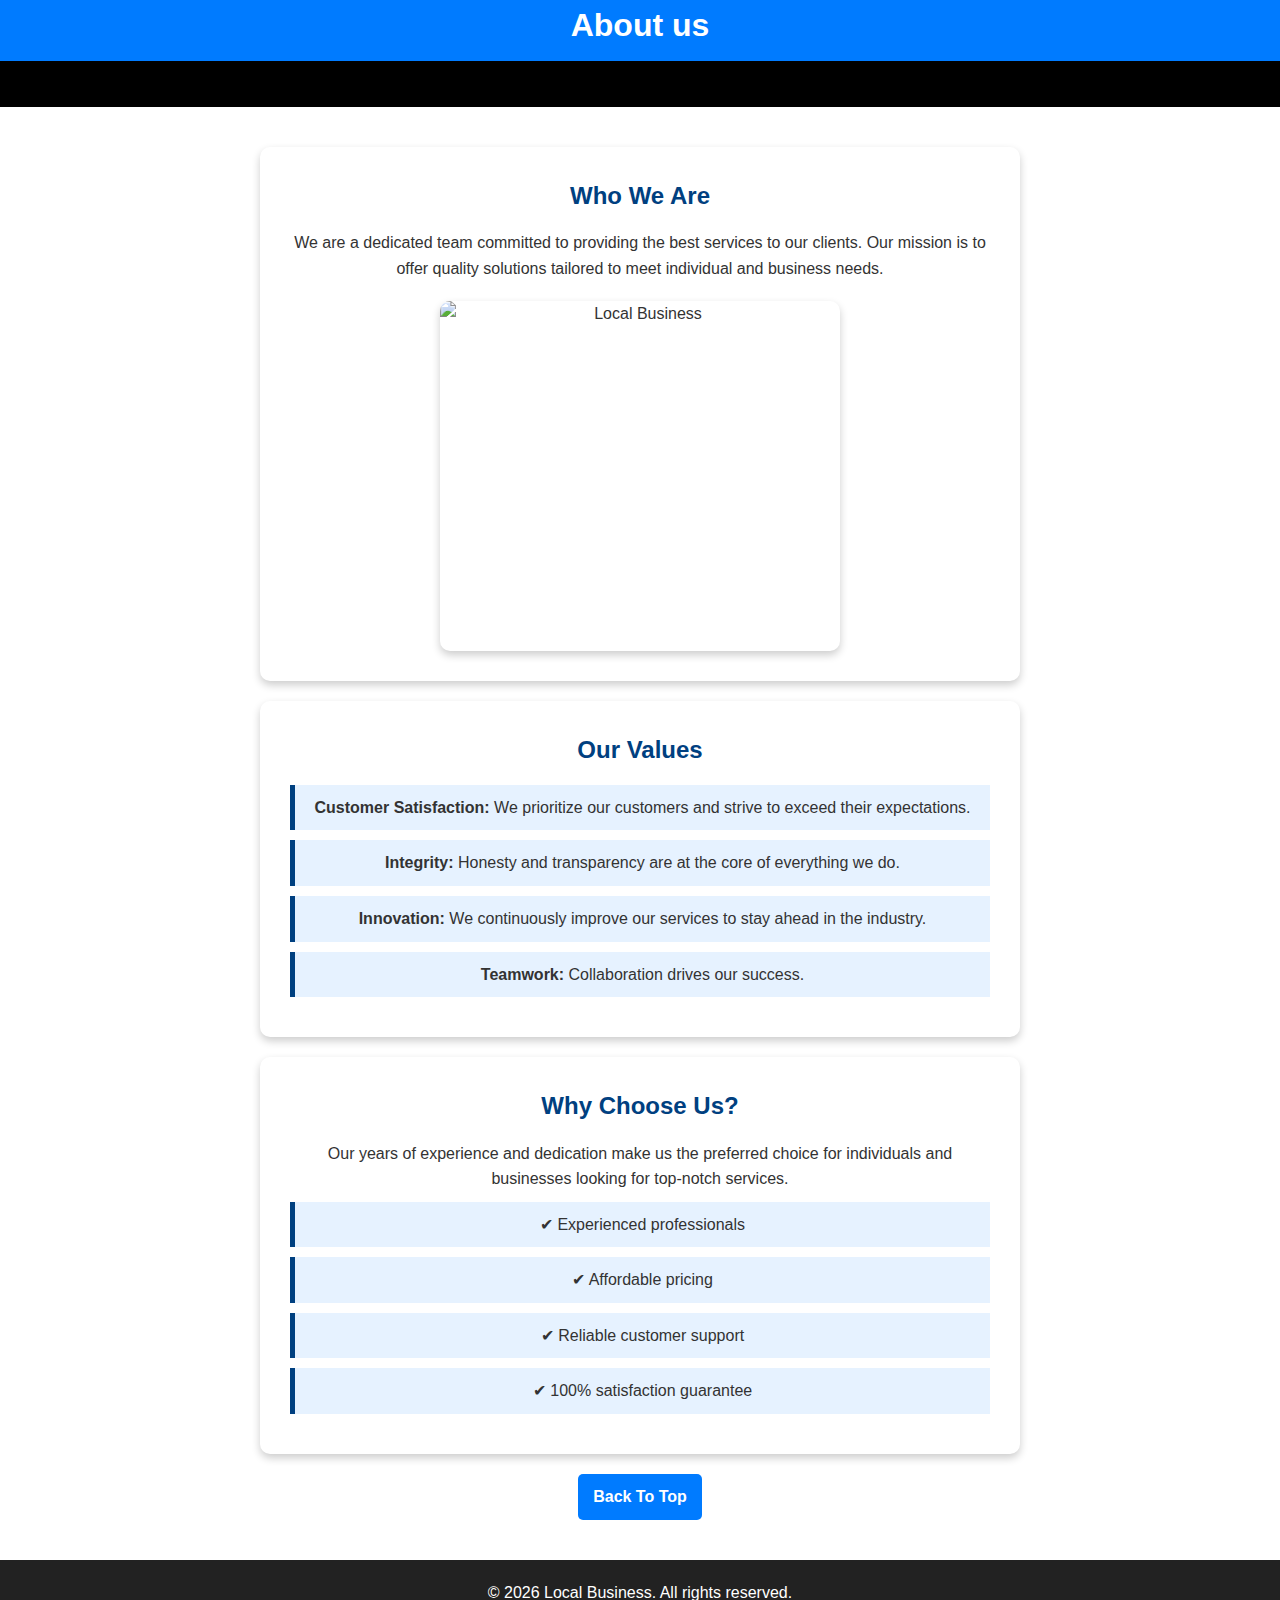
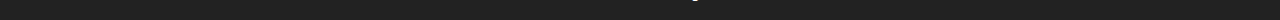
==== about.html @ 0ed73340 "deploy" ====
<!DOCTYPE html>
<html lang="en">
<head>
    <meta charset="UTF-8">
    <meta name="viewport" content="width=device-width, initial-scale=1.0">
    <title>About Us - Local Business</title>
    <link rel="stylesheet" href="styles.css" type="text/css">
    <script src="main.js" defer></script>
</head>
<body>
    <header>
        <h1>About us</h1>
        <nav>
            <ul>
                <li><a href="index.html">Main Home</a></li>
                <li><a href="home.html">Home</a></li>
                <li><a href="services.html">Services</a></li>
                <li><a href="contact.html">Conatct Us</a></li>
            </ul>
        </nav>
    </header>
    <main>
        <section class="about-intro">
            <h2>Who We Are</h2>
            <p>We are a dedicated team committed to providing the best services to our clients. Our mission is to offer quality solutions tailored to meet individual and business needs.</p>
            <figure>
                <img src="aboutpage.png" alt="Local Business" title="About the Page" width="400" height="350">
            </figure>
        </section>
        
        <section class="our-values">
            <h2>Our Values</h2>
            <ul>
                <li><strong>Customer Satisfaction:</strong> We prioritize our customers and strive to exceed their expectations.</li>
                <li><strong>Integrity:</strong> Honesty and transparency are at the core of everything we do.</li>
                <li><strong>Innovation:</strong> We continuously improve our services to stay ahead in the industry.</li>
                <li><strong>Teamwork:</strong> Collaboration drives our success.</li>
            </ul>
        </section>
        <section class="why-choose-us">
            <h2>Why Choose Us?</h2>
            <p>Our years of experience and dedication make us the preferred choice for individuals and businesses looking for top-notch services.</p>
            <ul>
                <li>✔ Experienced professionals</li>
                <li>✔ Affordable pricing</li>
                <li>✔ Reliable customer support</li>
                <li>✔ 100% satisfaction guarantee</li>
            </ul>
        </section>
        <p class="center">
            <a href="#">Back To Top</a>
        </p>
    </main>
    <footer>
        <span class="nowrap">&copy; <time id="year"></time> Local Business. All rights reserved.</span> 
    </footer>
</body>
</html>
---- styles.css ----
*,
*::after,
*::before {
    margin: 0;
    padding: 0;
    box-sizing: border-box;
}

:root {
    --HEADER-BGCOLOR: #000;
    --HEADER-COLOR: #fff;
    --PADDING-TB: 0.25em;
    --PADDING-SIDE: 2.5%;
    --NAV-BGCOLOR: #fff;
    --BORDER-COLOR: #333;
    --BORDERS: 1px solid var(--BORDER-COLOR);
    --BORDER-RADIUS: 15px;
    --HERO-BGCOLOR: rgba(51, 178, 51, 0.75);
    --HERO-COLOR: #fff;
    --BG-COLOR: #fff;
    --CARD-BGCOLOR: #ffffff;
    --FOOTER-BGCOLOR: #222;
    --BUTTON-BGCOLOR: #007bff;
    --BUTTON-HOVER: #0056b3;
}

body {
    font-family: Arial, sans-serif;
    line-height: 1.6;
    background-color: var(--BG-COLOR);
    color: var(--BORDER-COLOR);
    margin: 0;
    padding: 0;
}

/* Header Styling */
header {
    background-color:var(--BUTTON-BGCOLOR);
    color: var(--HERO-COLOR);
    
    text-align: center;
}

header h1 {
    margin-bottom: 10px;
}

/* Navigation Bar */
nav {
    background-color: var(--HEADER-BGCOLOR);
    padding: 10px;
}

nav ul {
    list-style: none;
    padding: 0;
    text-align: center;
}

nav ul li {
    display: inline;
    margin: 0 15px;
}

nav ul li a {
    color: var(--HEADER-COLOR);
    text-decoration: none;
    font-weight: bold;
}

nav ul li a:hover {
    text-decoration: underline;
}
/* Main Content */
main {
    padding: 20px;
    max-width: 800px;
    margin: auto;
}
/* image content */
section figure {
    display: flex;
    flex-direction: column;
    align-items: center;
    margin-top: 20px;
    text-align: center;
}
figure img{
    display: flex;
    justify-content: center;
    align-items: center;
}
section figure img{
    border-radius: 10px;
    box-shadow: 0 4px 8px rgba(0, 0, 0, 0.2);
    transition: transform 0.3s;
    max-width: 100%;
    height: auto;
}
/* about Us section */
.about-intro, .our-values, .why-choose-us {
    background:var(--HERO-COLOR);
    padding: 30px;
    margin: 20px auto;
    max-width: 800px;
    box-shadow: 0 4px 8px rgba(0, 0, 0, 0.2);
    border-radius: 10px;
}
.about-intro h2, .our-values h2, .why-choose-us h2 {
    color: #004080;
    text-align: center;
}
/* about page styling */
.our-values ul, .why-choose-us ul {
    list-style: none;
    padding: 0;
}
.our-values li, .why-choose-us li {
    background: #e6f2ff;
    padding: 10px;
    margin: 10px 0;
    border-left: 5px solid #004080;
    font-size: 16px;
}
/* customer Testimonals*/
.testimonials {
    text-align: center;
    margin: 40px 0;
    padding: 20px;
    background-color: #f4f4f4;
    border-radius: 10px;
}

.testimonials blockquote {
    font-style: italic;
    margin: 20px auto;
    width: 60%;
    color: #555;
}

.testimonials cite {
    font-weight: bold;
    color: #333;
}
section figure img:hover{
    transform:scale(1.05) /* means the image is enlarges the 105% of its original size in 0.3second because in above it is transform only 0.3seconds only */
}
section figure p{
    margin-top: 10px;
    font-size: 16px;
    color: var(--BORDER-COLOR);
    max-width: 90%;

}
/* Services Section */
.service-box {
    background: var(--CARD-BGCOLOR);
    border-radius: 8px;
    box-shadow: 0 2px 5px rgba(0, 0, 0, 0.1);
    padding: 20px;
    width: 300px;
    text-align: center;
    transition: transform 0.3s;
}

.service-box:hover {
    transform: scale(1.05);
}

.service-box h3 {
    color: var(--BUTTON-BGCOLOR);
    margin-bottom: 10px;
}

/* Contact Page */
section {
    padding: 40px;
    text-align: center;
    background-color: var(--CARD-BGCOLOR);
    border-radius: var(--BORDER-RADIUS);
}
section h2 {
    text-align: center;
    font-size: 24px;
    color: var(--BUTTON-BGCOLOR);
    margin-bottom: 15px;
    font-weight: bold;
}

form {
    background: var(--HEADER-COLOR);
    padding: 20px;
    border-radius: 8px;
    box-shadow: 0 2px 5px rgba(0, 0, 0, 0.1);
    max-width: 500px;
    margin: auto;
}

form input, form textarea {
    width: 100%;
    padding: 10px;
    margin: 10px 0;
    border: 1px solid var(--HEADER-COLOR);
    border-radius: 5px;
}

form button {
    background: var(--BUTTON-BGCOLOR);
    color: var(--HEADER-COLOR);
    border: none;
    padding: 10px 20px;
    cursor: pointer;
    border-radius: 5px;
}

form button:hover {
    background: var(--BUTTON-HOVER);
}

/* Footer Styling */
footer {
    background-color: var(--FOOTER-BGCOLOR);
    color: var(--HEADER-COLOR);
    text-align: center;
    padding: 15px;
    margin-top: 20px;
}

footer span {
    display: block;
    margin-top: 5px;
}
.center {
    text-align: center;
    margin-top: 20px;
}

.center a {
    display: inline-block;
    background-color: var(--BUTTON-BGCOLOR);
    color: var(--HEADER-COLOR);
    padding: 10px 15px;
    border-radius: 5px;
    text-decoration: none;
    font-weight: bold;
}

.center a:hover {
    background-color: var(--BUTTON-HOVER);
}

/* Responsive Design for Small Screens */
@media screen and (max-width: 768px) {
    nav ul {
        text-align: center;
        padding: 10px;
    }

    nav ul li {
        display: block;
        margin: 10px 0;
    }

    .services-container {
        flex-direction: column;
        align-items: center;
    }

    .service-box {
        width: 90%;
    }

    form {
        width: 90%;
    }
}

@media screen and (max-width: 576px) {
    header h1::before {
        content: '📞 ';
    }

    header h1::after {
        content: ' 📞';
    }

    form input, form textarea {
        font-size: 14px;
    }
}
/* Fade-in animation for sections */
@keyframes fadeIn {
    from {
        opacity: 0;
        transform: translateY(20px);
    }
    to {
        opacity: 1;
        transform: translateY(0);
    }
}

section, .service-box, .testimonials, form {
    animation: fadeIn 0.8s ease-in-out;
}

/* Button hover animation */
@keyframes pulse {
    0% {
        transform: scale(1);
    }
    50% {
        transform: scale(1.05);
    }
    100% {
        transform: scale(1);
    }
}

form button:hover, .center a:hover {
    animation: pulse 0.3s ease-in-out;
}

/* Image hover animation */
@keyframes popOut {
    from {
        transform: scale(1);
    }
    to {
        transform: scale(1.05);
    }
}

section figure img:hover {
    animation: popOut 0.3s ease-in-out;
}

/* Slide-in effect for navigation links */
@keyframes slideIn {
    from {
        opacity: 0;
        transform: translateX(-20px);
    }
    to {
        opacity: 1;
        transform: translateX(0);
    }
}

nav ul li {
    display: inline-block;
    opacity: 0;
    animation: slideIn 0.5s ease-in-out forwards;
}

nav ul li:nth-child(1) { animation-delay: 0.1s; }
nav ul li:nth-child(2) { animation-delay: 0.2s; }
nav ul li:nth-child(3) { animation-delay: 0.3s; }
nav ul li:nth-child(4) { animation-delay: 0.4s; }

/* Header animation */
@keyframes slideDown {
    from {
        opacity: 0;
        transform: translateY(-20px);
    }
    to {
        opacity: 1;
        transform: translateY(0);
    }
}

header {
    animation: slideDown 0.6s ease-in-out;
}

/* Footer fade-in effect */
@keyframes fadeUp {
    from {
        opacity: 0;
        transform: translateY(20px);
    }
    to {
        opacity: 1;
        transform: translateY(0);
    }
}

footer {
    animation: fadeUp 0.8s ease-in-out;
}
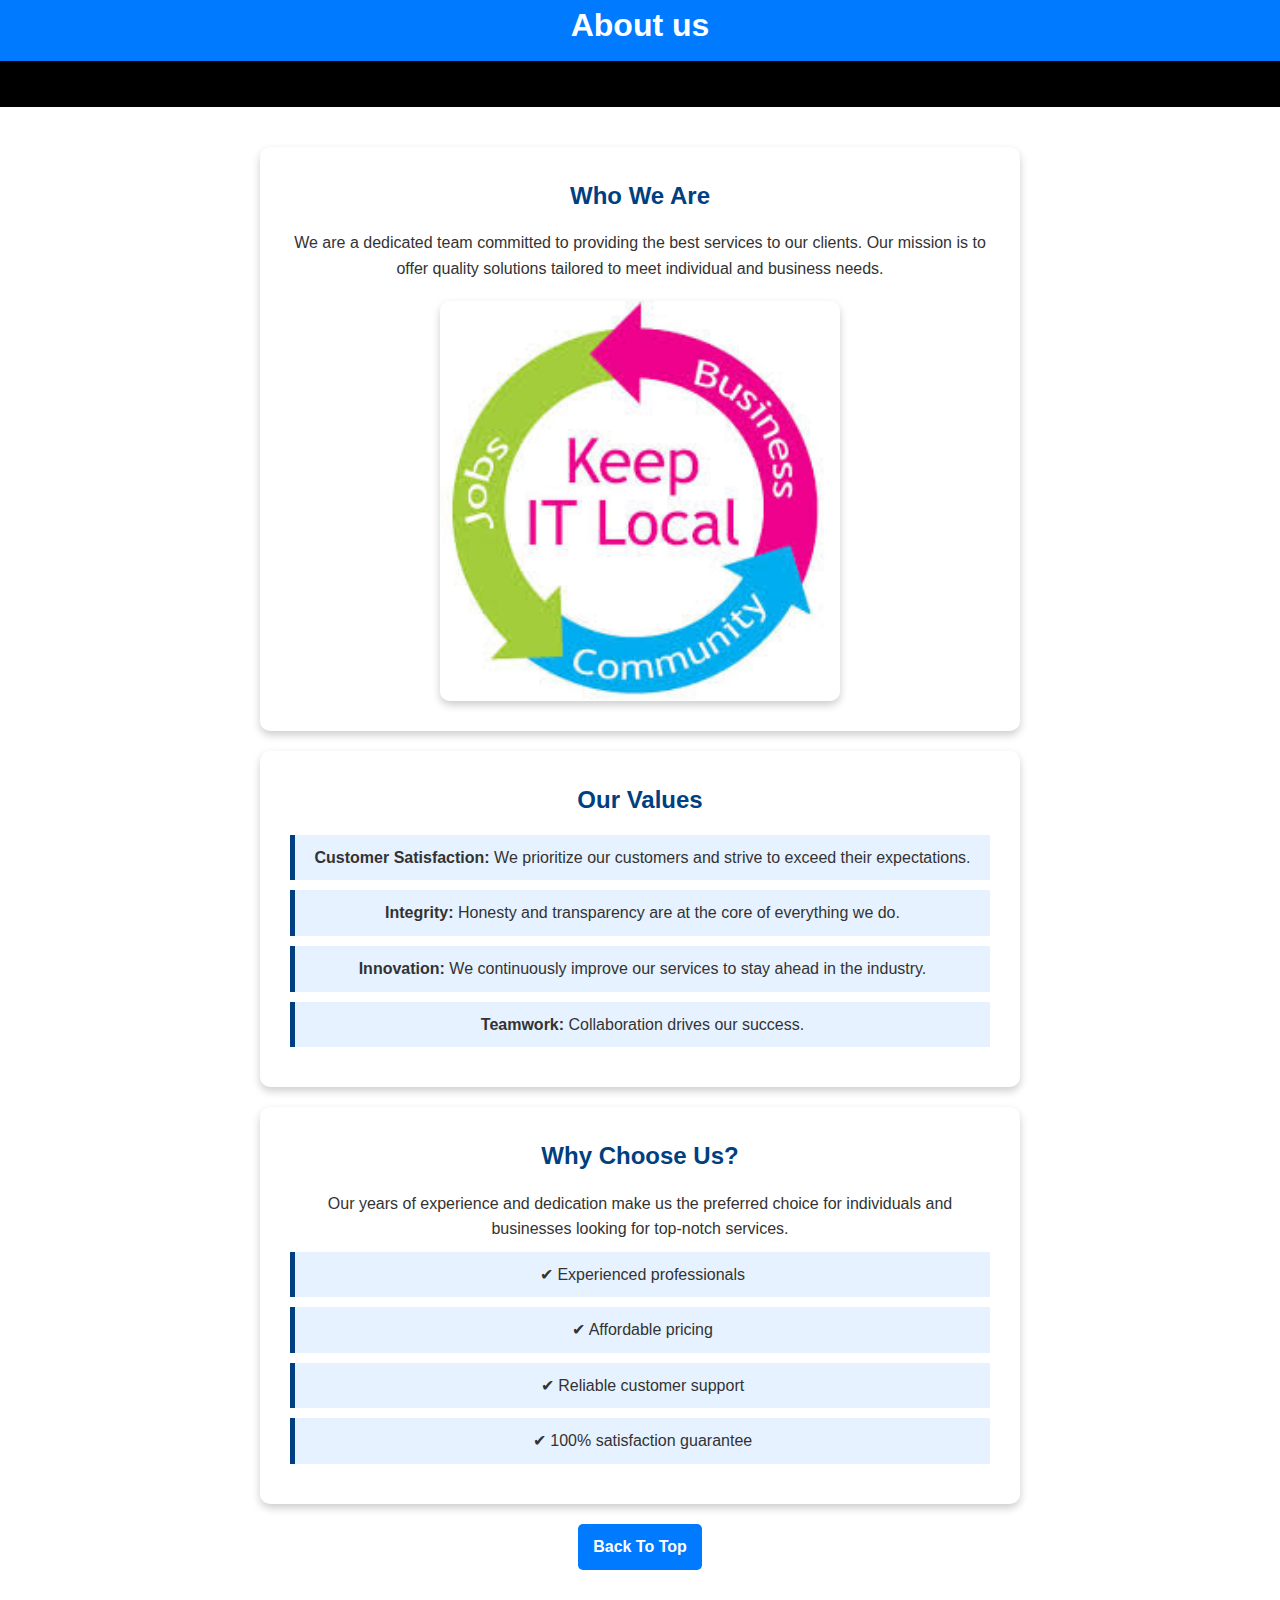
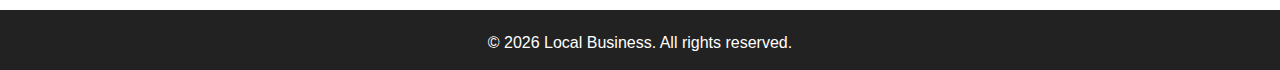
==== commit 3306db1a: "Update about.html" ====
--- a/about.html
+++ b/about.html
@@ -3,6 +3,8 @@
 <head>
     <meta charset="UTF-8">
     <meta name="viewport" content="width=device-width, initial-scale=1.0">
+    <meta name="author" content="Bharath">
+    <meta name="description" content="About The Local Business">
     <title>About Us - Local Business</title>
     <link rel="stylesheet" href="styles.css" type="text/css">
     <script src="main.js" defer></script>
@@ -55,4 +57,4 @@
         <span class="nowrap">&copy; <time id="year"></time> Local Business. All rights reserved.</span> 
     </footer>
 </body>
-</html>+</html>
